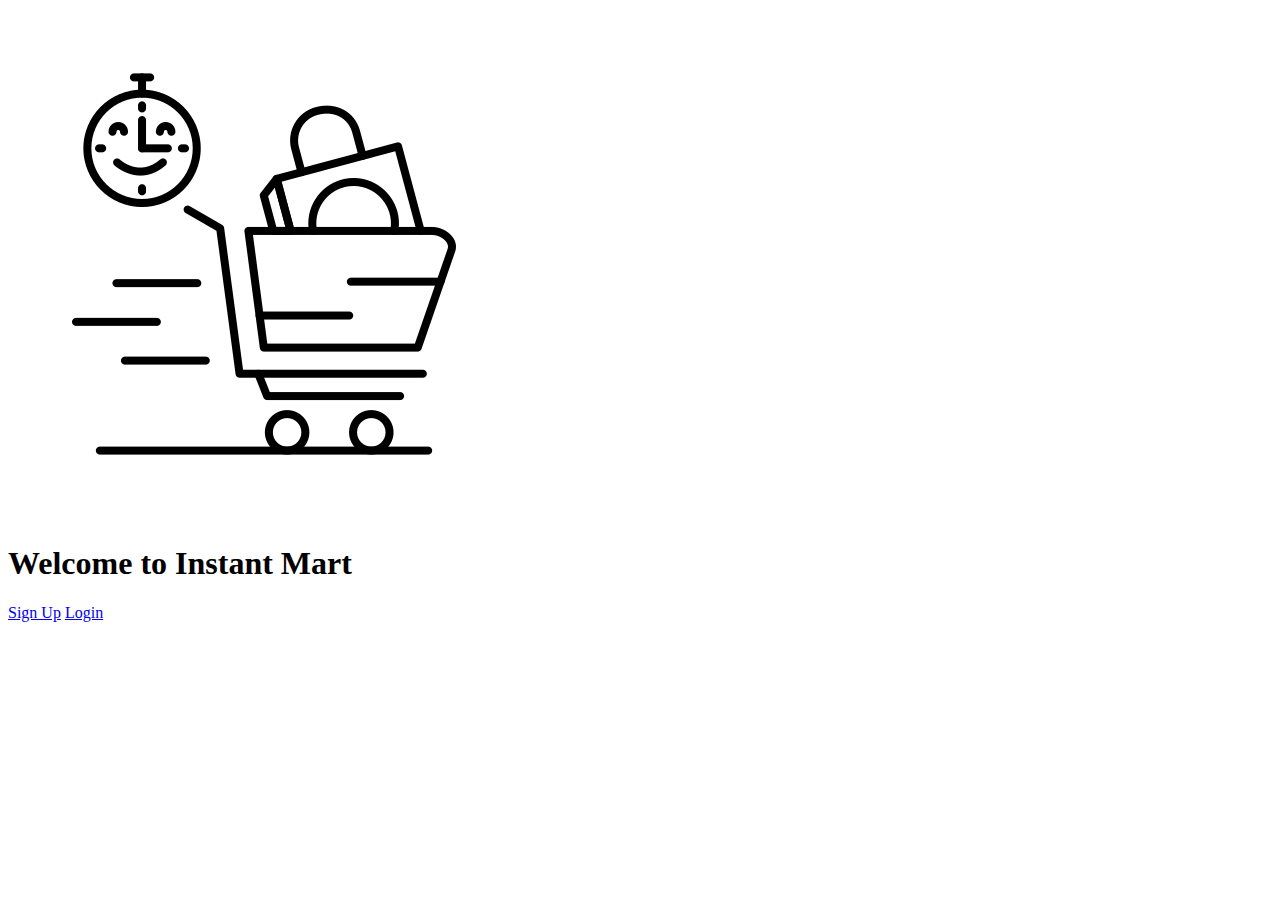
==== index.html @ 5fd484b3 "Add files via upload" ====
<!DOCTYPE html>
<html lang="en">
<head>
    <meta charset="UTF-8">
    <meta name="viewport" content="width=device-width, initial-scale=1.0">
    <title>Instant Mart - Welcome</title>
    <link rel="stylesheet" href="css/style.css">
</head>
<body class="welcome-page">
    <!-- Logo and Heading Container -->
    
    <div class="logo-container">
        <img src="logo.png" alt="Instant Mart Logo" class="logo">
    </div>
    <div class="container">
        <h1 class="welcome-heading">Welcome to Instant Mart</h1>
    </div>

    <!-- Buttons Container -->
    <div class="top-right-buttons">
        <a href="signup.html" class="btn">Sign Up</a>
        <a href="login.html" class="btn">Login</a>
    </div>
</body>
</html>
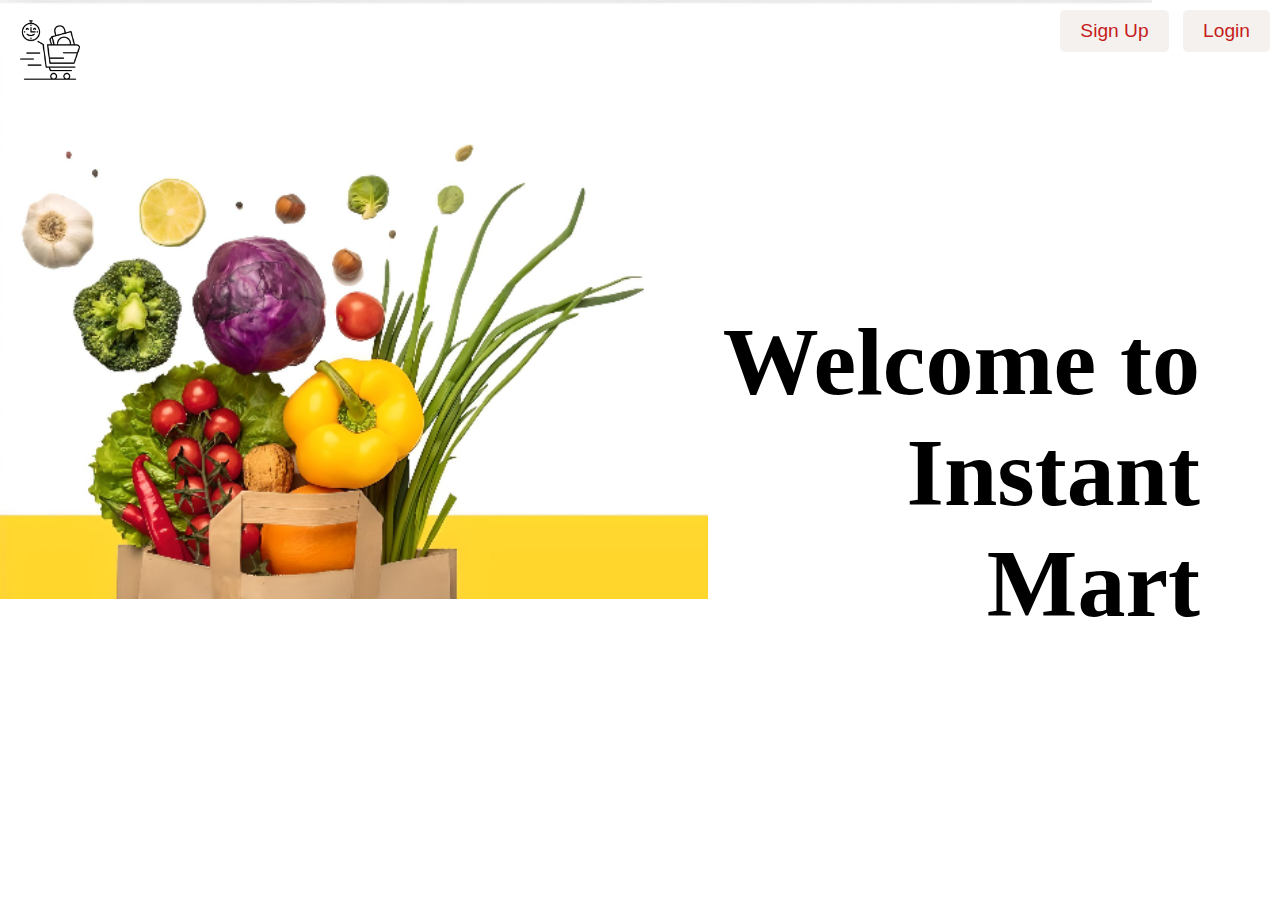
==== commit 885ea4db: "Update index.html" ====
--- a/index.html
+++ b/index.html
@@ -4,7 +4,7 @@
     <meta charset="UTF-8">
     <meta name="viewport" content="width=device-width, initial-scale=1.0">
     <title>Instant Mart - Welcome</title>
-    <link rel="stylesheet" href="css/style.css">
+    <link rel="stylesheet" href="style.css">
 </head>
 <body class="welcome-page">
     <!-- Logo and Heading Container -->
--- a/style.css
+++ b/style.css
@@ -0,0 +1,67 @@
+/* General Styles */
+body {
+    font-family: Arial, sans-serif;
+    margin: 0;
+    padding: 0;
+    min-height: 100vh;
+    background-image: url('image.png');
+    background-size: 90%;
+    background-repeat: no-repeat;
+    display: flex;
+    justify-content: center;
+    align-items: center;
+    position: relative; /* Required for positioning logo and buttons */
+}
+
+/* Logo Styling */
+.logo-container {
+    position: absolute;
+    top: 10px;
+    left: 10px;
+}
+
+.logo {
+    width: 80px; /* Adjust the size of the logo */
+    height: 80px;
+}
+
+/* Container Styling */
+.container {
+    text-align: right;
+    background-color: rgb(255, 255, 255);
+    padding: 2px;
+    border-radius: 1px;
+    max-width: 500px;
+    margin-left: 50%;
+}
+
+/* Welcome Heading Styling */
+.welcome-heading {
+    font-size: 6em;  /* Increase font size */
+    font-family: 'Times New Roman';
+    margin-bottom: 20px;
+    margin-right: 10px;
+}
+
+/* Buttons Styling */
+.top-right-buttons {
+    position: absolute;
+    top: 10px;
+    right: 10px;
+}
+
+.btn {
+    display: inline-block;
+    padding: 10px 20px;
+    font-size: 1.2em;
+    color: rgb(198, 28, 28);
+    background-color: #f4f1ee;
+    border: none;
+    border-radius: 5px;
+    text-decoration: none;
+    margin-left: 10px;
+}
+
+.btn:hover {
+    background-color: #e7b4a2;
+}
